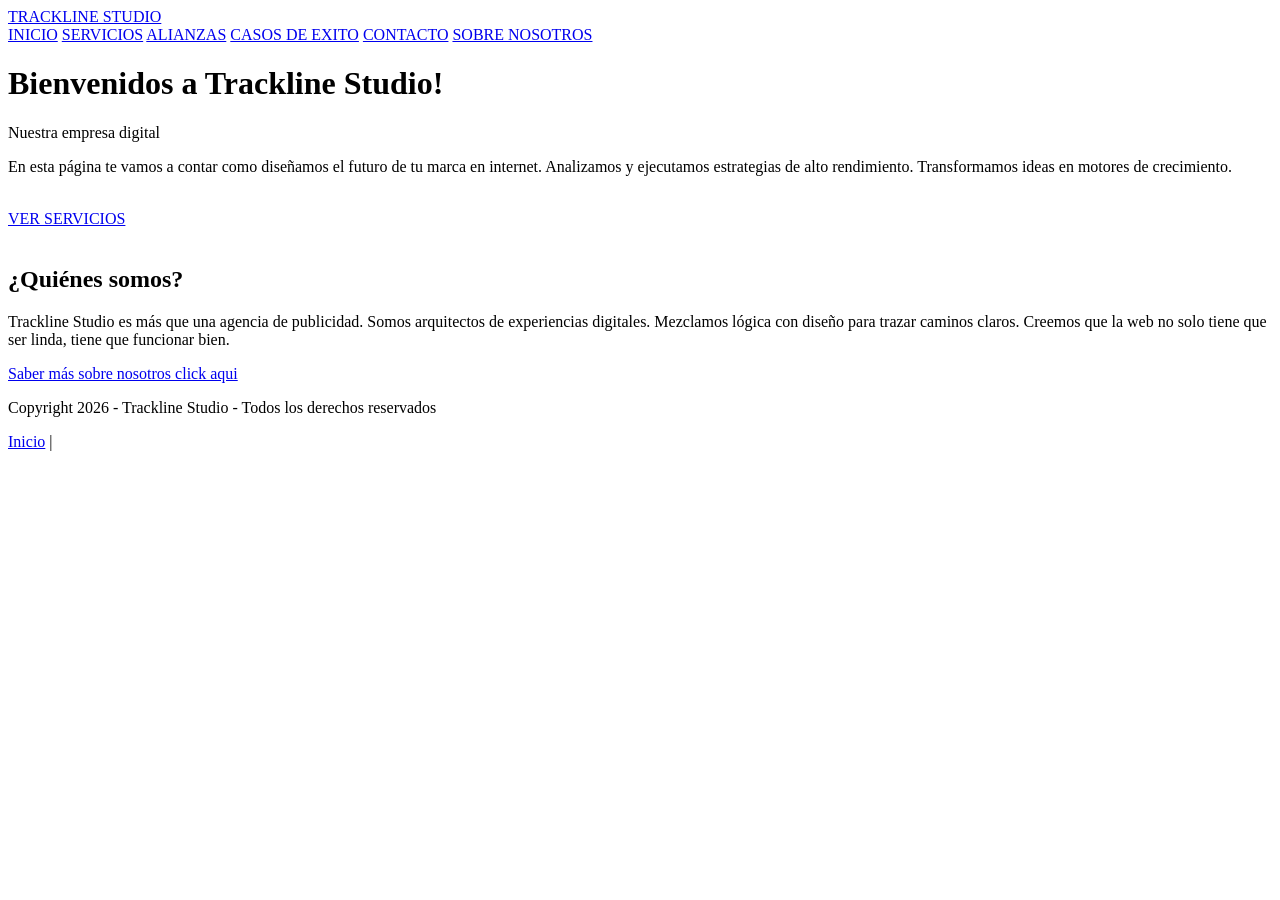
==== index.html @ 7a0ad81f "Subo avance inicial del proyecto" ====
<!DOCTYPE html>
<html>

<head>
    <meta charset="utf-8">
    <title>PÁGINA PRINCIPAL - TRACKLINE STUDIO</title>
    <link rel="stylesheet" href="estilos.css">
</head>

<body>
    <header>
        <a href="index.html" class="logo">TRACKLINE STUDIO</a>
        <nav>
            <a href="index.html" class="active">INICIO</a>
            <a href="servicios.html">SERVICIOS</a>
            <a href="alianzas.html">ALIANZAS</a>
            <a href="casos_de_exito.html">CASOS DE EXITO</a>
            <a href="contacto.html">CONTACTO</a>
            <a href="sobre_nosotros.html">SOBRE NOSOTROS</a>
        </nav>
    </header>

    <div class="container">
        <h1>Bienvenidos a Trackline Studio!</h1>
        <p class="section-tag">Nuestra empresa digital</p>
        <p class="section-desc">
            En esta página te vamos a contar como diseñamos el futuro de tu marca en internet.
            Analizamos y ejecutamos estrategias de alto rendimiento. Transformamos ideas en motores de crecimiento.
        </p>

        <br>
        <a href="servicios.html" class="btn btn-primary">VER SERVICIOS</a>

        <br><br>

        <h2>¿Quiénes somos?</h2>
        <p>
            Trackline Studio es más que una agencia de publicidad. Somos arquitectos de experiencias digitales.
            Mezclamos lógica con diseño para trazar caminos claros.
            Creemos que la web no solo tiene que ser linda, tiene que funcionar bien.
        </p>
        <a href="sobre_nosotros.html">Saber más sobre nosotros click aqui</a>
    </div>
    <footer>
        <p>Copyright 2026 - Trackline Studio - Todos los derechos reservados</p>
        <div class="footer-bottom">
            <a href="index.html">Inicio</a> |
        </div>
    </footer>
</body>

</html>
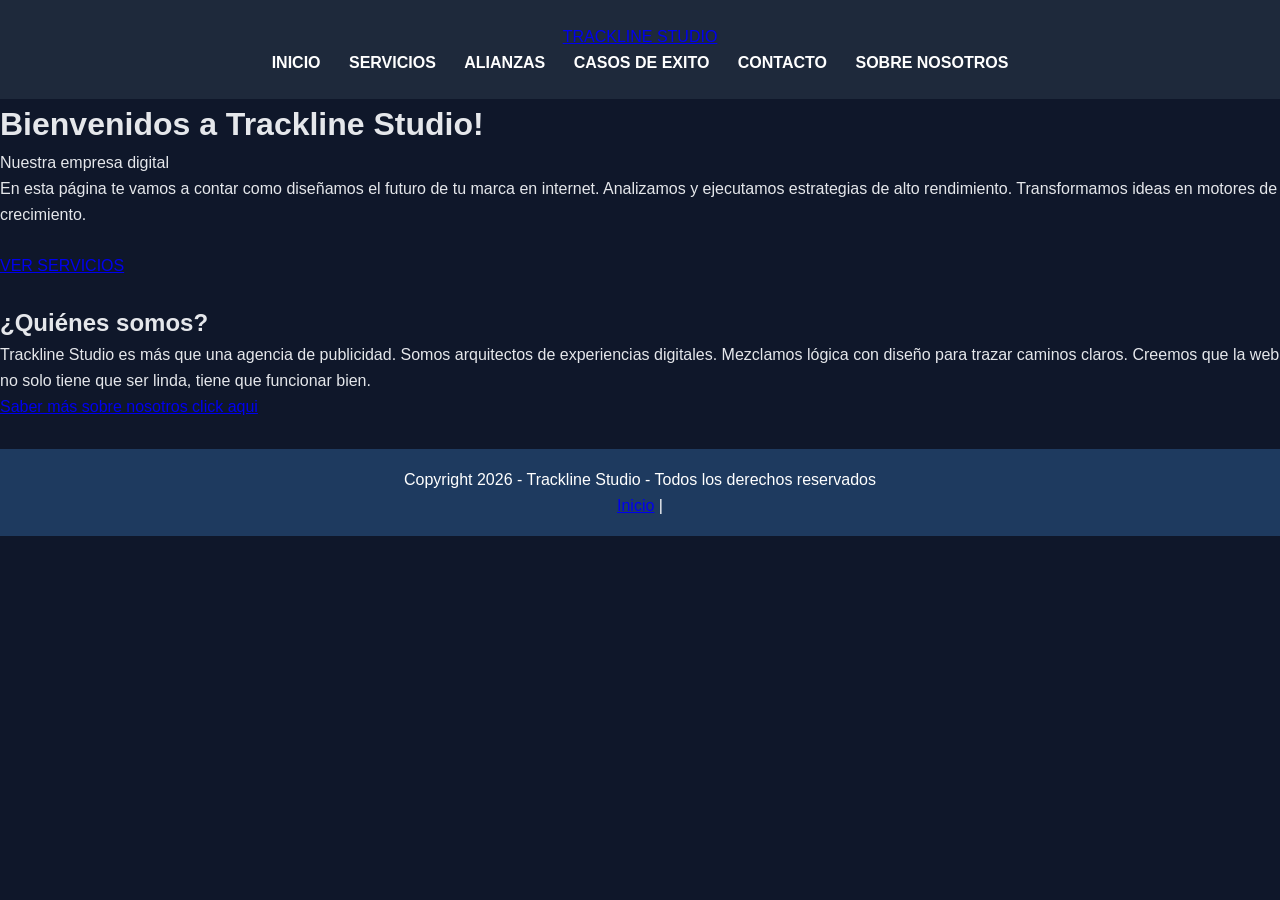
==== commit 460cf30a: "Update index.html" ====
--- a/index.html
+++ b/index.html
@@ -4,7 +4,7 @@
 <head>
     <meta charset="utf-8">
     <title>PÁGINA PRINCIPAL - TRACKLINE STUDIO</title>
-    <link rel="stylesheet" href="estilos.css">
+    <link rel="stylesheet" href="estilos/estilos.css">
 </head>
 
 <body>
--- a/estilos/estilos.css
+++ b/estilos/estilos.css
@@ -0,0 +1,157 @@
+* {
+  margin: 0;
+  padding: 0;
+  box-sizing: border-box;
+}
+
+body {
+  font-family: Arial, Helvetica, sans-serif;
+  font-size: 16px;
+  line-height: 1.6;
+  background-color: #0f172a;   /* azul oscuro elegante */
+  color: #e5e7eb;              /* gris claro */
+}
+body_anterior {
+  background-color: var(--bg-dark);
+  color: var(--text-main);
+  font-family: var(--font-family);
+  margin: 0;
+  line-height: 1.6;
+}
+
+header {
+  background-color: #1e293b;
+  color: #e5e7eb;              /* gris claro */
+  text-align: center;
+  padding: 24px 16px;
+}
+
+header h1 {
+  font-size: 2rem;
+  margin-bottom: 14px;
+}
+
+nav ul {
+  list-style: none;
+}
+
+nav li {
+  display: inline-block;
+  margin: 0 10px;
+}
+
+nav a {
+  color: #ffffff;
+  text-decoration: none;
+  font-weight: bold;
+  padding: 8px 12px;
+  border-radius: 6px;
+}
+
+nav a:hover {
+  background-color: rgba(255, 255, 255, 0.18);
+}
+
+main {
+  max-width: 800px;
+  margin: 40px auto;
+}
+
+main h2 {
+  font-size: 1.8rem;
+  color: #1e3a5f;
+  margin-bottom: 20px;
+}
+
+main p {
+  margin-top: 16px;
+  font-size: 1.05rem;
+}
+
+img {
+  max-width: 100%;
+  height: auto;
+  border-radius: 10px;
+}
+
+main ul {
+  list-style: none;
+  padding: 0;
+}
+
+main li {
+  background: #1e293b;
+  margin: 15px auto;
+  padding: 18px;
+  border-radius: 10px;
+  max-width: 500px;
+  text-align: center;
+  color: #e5e7eb;
+  font-size: 18px;
+}
+
+main a {
+  color: #2563eb;
+  text-decoration: none;
+  font-weight: bold;
+}
+
+main a:hover {
+  text-decoration: underline;
+}
+
+footer {
+  margin-top: 30px;
+  background-color: #1e3a5f;
+  color: #ffffff;
+  text-align: center;
+  padding: 18px;
+}
+
+:root {
+
+  --bg-dark: #0B1E33;
+  --bg-card: #162D44;
+  --accent-lime: #B2FF41;
+  --text-main: #ffffff;
+  --text-muted: #8A9BA8;
+  --border-glow: rgba(178, 255, 65, 0.3);
+
+  
+  --font-family: 'Inter', sans-serif;
+}
+
+
+
+
+.card {
+  background-color: var(--bg-card);
+  border: 1px solid var(--text-muted);
+  border-radius: 8px;
+  padding: 20px;
+  transition: all 0.3s ease;
+}
+
+.card:hover {
+  border-color: var(--accent-lime);
+  box-shadow: 0 0 15px var(--border-glow);
+}
+
+
+.btn-cta {
+  background-color: var(--accent-lime);
+  color: var(--bg-dark);
+  padding: 10px 20px;
+  border-radius: 5px;
+  font-weight: bold;
+  text-transform: uppercase;
+  border: none;
+  cursor: pointer;
+}
+
+
+.line-accent {
+  height: 2px;
+  background-color: var(--accent-lime);
+  box-shadow: 0 0 8px var(--accent-lime);
+}
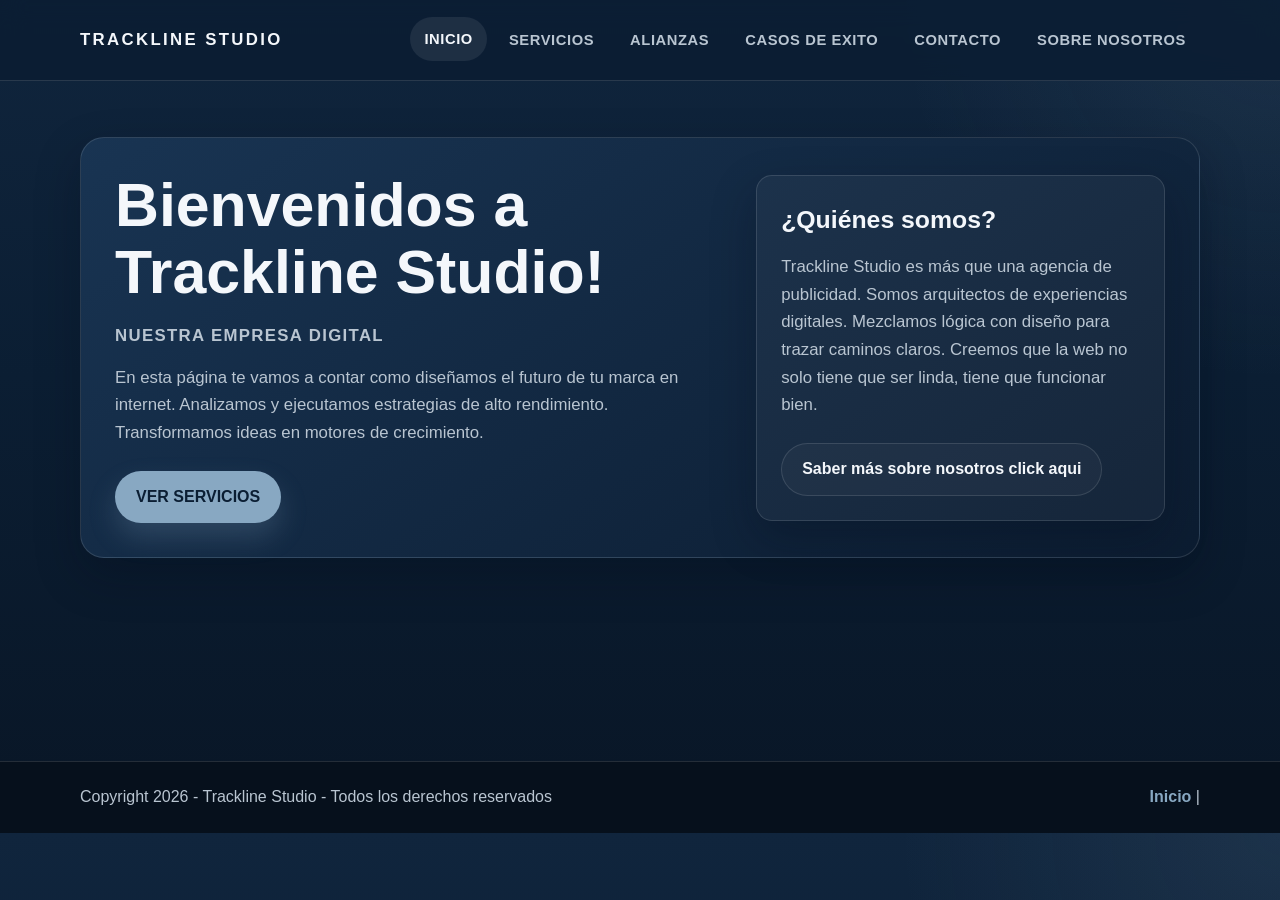
==== commit 7ead9641: "style: ajuste de estilos generales y unificación visual del sitio." ====
--- a/index.html
+++ b/index.html
@@ -1,52 +1,62 @@
 <!DOCTYPE html>
-<html>
-
+<html lang="es">
 <head>
-    <meta charset="utf-8">
+    <meta charset="UTF-8">
+    <meta name="viewport" content="width=device-width, initial-scale=1.0">
     <title>PÁGINA PRINCIPAL - TRACKLINE STUDIO</title>
     <link rel="stylesheet" href="estilos/estilos.css">
 </head>
-
-<body>
-    <header>
-        <a href="index.html" class="logo">TRACKLINE STUDIO</a>
-        <nav>
-            <a href="index.html" class="active">INICIO</a>
-            <a href="servicios.html">SERVICIOS</a>
-            <a href="alianzas.html">ALIANZAS</a>
-            <a href="casos_de_exito.html">CASOS DE EXITO</a>
-            <a href="contacto.html">CONTACTO</a>
-            <a href="sobre_nosotros.html">SOBRE NOSOTROS</a>
-        </nav>
+<body class="home-page">
+    <header class="site-header">
+        <div class="site-header-inner">
+            <a href="index.html" class="logo">TRACKLINE STUDIO</a>
+            <nav class="site-nav" aria-label="Principal">
+                <a href="index.html" class="active" aria-current="page">INICIO</a>
+                <a href="servicios.html">SERVICIOS</a>
+                <a href="alianzas.html">ALIANZAS</a>
+                <a href="casos_de_exito.html">CASOS DE EXITO</a>
+                <a href="contacto.html">CONTACTO</a>
+                <a href="sobre_nosotros.html">SOBRE NOSOTROS</a>
+            </nav>
+        </div>
     </header>
 
-    <div class="container">
-        <h1>Bienvenidos a Trackline Studio!</h1>
-        <p class="section-tag">Nuestra empresa digital</p>
-        <p class="section-desc">
-            En esta página te vamos a contar como diseñamos el futuro de tu marca en internet.
-            Analizamos y ejecutamos estrategias de alto rendimiento. Transformamos ideas en motores de crecimiento.
-        </p>
+    <main class="page-shell">
+        <div class="container">
+            <section class="page-hero hero-split">
+                <div>
+                    <h1>Bienvenidos a Trackline Studio!</h1>
+                    <p class="section-tag">Nuestra empresa digital</p>
+                    <p class="section-desc">
+                        En esta página te vamos a contar como diseñamos el futuro de tu marca en internet.
+                        Analizamos y ejecutamos estrategias de alto rendimiento. Transformamos ideas en motores de crecimiento.
+                    </p>
+                    <div class="hero-actions">
+                        <a href="servicios.html" class="btn btn-primary">VER SERVICIOS</a>
+                    </div>
+                </div>
+                <aside class="hero-note">
+                    <h2>¿Quiénes somos?</h2>
+                    <p>
+                        Trackline Studio es más que una agencia de publicidad. Somos arquitectos de experiencias digitales.
+                        Mezclamos lógica con diseño para trazar caminos claros.
+                        Creemos que la web no solo tiene que ser linda, tiene que funcionar bien.
+                    </p>
+                    <div class="hero-actions">
+                        <a href="sobre_nosotros.html" class="btn btn-secondary">Saber más sobre nosotros click aqui</a>
+                    </div>
+                </aside>
+            </section>
+        </div>
+    </main>
 
-        <br>
-        <a href="servicios.html" class="btn btn-primary">VER SERVICIOS</a>
-
-        <br><br>
-
-        <h2>¿Quiénes somos?</h2>
-        <p>
-            Trackline Studio es más que una agencia de publicidad. Somos arquitectos de experiencias digitales.
-            Mezclamos lógica con diseño para trazar caminos claros.
-            Creemos que la web no solo tiene que ser linda, tiene que funcionar bien.
-        </p>
-        <a href="sobre_nosotros.html">Saber más sobre nosotros click aqui</a>
-    </div>
-    <footer>
-        <p>Copyright 2026 - Trackline Studio - Todos los derechos reservados</p>
-        <div class="footer-bottom">
-            <a href="index.html">Inicio</a> |
+    <footer class="site-footer">
+        <div class="footer-inner">
+            <p>Copyright 2026 - Trackline Studio - Todos los derechos reservados</p>
+            <div class="footer-bottom">
+                <a href="index.html">Inicio</a> |
+            </div>
         </div>
     </footer>
 </body>
-
 </html>
--- a/estilos/estilos.css
+++ b/estilos/estilos.css
@@ -1,157 +1,622 @@
+:root {
+  --bg-dark: #0b1e33;
+  --bg-surface: #122944;
+  --bg-surface-soft: #193553;
+  --bg-highlight: #eaf1f7;
+  --accent: #88a8c2;
+  --accent-soft: rgba(136, 168, 194, 0.16);
+  --text-main: #f4f7fb;
+  --text-muted: #b9c5d1;
+  --text-dark: #16304d;
+  --border-soft: rgba(255, 255, 255, 0.12);
+  --shadow-soft: 0 18px 45px rgba(3, 12, 24, 0.28);
+  --radius-lg: 24px;
+  --radius-md: 16px;
+  --radius-sm: 10px;
+  --content-width: 1120px;
+  --font-family: Arial, Helvetica, sans-serif;
+}
+
 * {
   margin: 0;
   padding: 0;
   box-sizing: border-box;
 }
 
+html {
+  scroll-behavior: smooth;
+}
+
 body {
-  font-family: Arial, Helvetica, sans-serif;
+  font-family: var(--font-family);
   font-size: 16px;
-  line-height: 1.6;
-  background-color: #0f172a;   /* azul oscuro elegante */
-  color: #e5e7eb;              /* gris claro */
-}
-body_anterior {
-  background-color: var(--bg-dark);
+  line-height: 1.65;
   color: var(--text-main);
-  font-family: var(--font-family);
-  margin: 0;
-  line-height: 1.6;
-}
-
-header {
-  background-color: #1e293b;
-  color: #e5e7eb;              /* gris claro */
-  text-align: center;
-  padding: 24px 16px;
-}
-
-header h1 {
-  font-size: 2rem;
-  margin-bottom: 14px;
-}
-
-nav ul {
-  list-style: none;
-}
-
-nav li {
-  display: inline-block;
-  margin: 0 10px;
-}
-
-nav a {
-  color: #ffffff;
-  text-decoration: none;
-  font-weight: bold;
-  padding: 8px 12px;
-  border-radius: 6px;
-}
-
-nav a:hover {
-  background-color: rgba(255, 255, 255, 0.18);
-}
-
-main {
-  max-width: 800px;
-  margin: 40px auto;
-}
-
-main h2 {
-  font-size: 1.8rem;
-  color: #1e3a5f;
-  margin-bottom: 20px;
-}
-
-main p {
-  margin-top: 16px;
-  font-size: 1.05rem;
+  background:
+    radial-gradient(circle at top right, rgba(136, 168, 194, 0.1), transparent 25%),
+    linear-gradient(180deg, #10253d 0%, var(--bg-dark) 45%, #091626 100%);
+}
+
+a {
+  color: inherit;
 }
 
 img {
+  display: block;
   max-width: 100%;
   height: auto;
-  border-radius: 10px;
-}
-
-main ul {
+  border-radius: var(--radius-md);
+}
+
+.site-header {
+  position: sticky;
+  top: 0;
+  z-index: 20;
+  backdrop-filter: blur(12px);
+  background-color: rgba(11, 30, 51, 0.92);
+  border-bottom: 1px solid var(--border-soft);
+}
+
+.site-header-inner,
+.container,
+.footer-inner {
+  width: min(calc(100% - 40px), var(--content-width));
+  margin: 0 auto;
+}
+
+.site-header-inner {
+  display: flex;
+  align-items: center;
+  justify-content: space-between;
+  gap: 24px;
+  padding: 18px 0;
+}
+
+.logo {
+  color: var(--text-main);
+  text-decoration: none;
+  font-size: 1.05rem;
+  font-weight: 700;
+  letter-spacing: 0.14em;
+}
+
+.site-nav {
+  display: flex;
+  flex-wrap: wrap;
+  justify-content: flex-end;
+  gap: 8px;
+}
+
+.site-nav a {
+  color: var(--text-muted);
+  text-decoration: none;
+  font-size: 0.92rem;
+  font-weight: 600;
+  letter-spacing: 0.04em;
+  padding: 10px 14px;
+  border-radius: 999px;
+  transition: background-color 0.25s ease, color 0.25s ease, transform 0.25s ease;
+}
+
+.site-nav a:hover,
+.site-nav a:focus-visible,
+.site-nav a.active {
+  color: var(--text-main);
+  background-color: rgba(255, 255, 255, 0.08);
+  transform: translateY(-1px);
+}
+
+.page-shell {
+  padding: 56px 0 72px;
+}
+
+.home-page .page-shell {
+  min-height: calc(100vh - 220px);
+}
+
+.page-hero {
+  display: grid;
+  gap: 28px;
+  align-items: center;
+  padding: 34px;
+  margin-bottom: 36px;
+  background: linear-gradient(145deg, rgba(25, 53, 83, 0.98), rgba(12, 29, 49, 0.98));
+  border: 1px solid var(--border-soft);
+  border-radius: var(--radius-lg);
+  box-shadow: var(--shadow-soft);
+}
+
+.hero-split {
+  grid-template-columns: minmax(0, 1.2fr) minmax(260px, 0.8fr);
+}
+
+.eyebrow {
+  display: inline-flex;
+  align-items: center;
+  gap: 8px;
+  margin-bottom: 14px;
+  color: var(--accent);
+  font-size: 0.82rem;
+  font-weight: 700;
+  letter-spacing: 0.12em;
+  text-transform: uppercase;
+}
+
+.eyebrow::before {
+  content: "";
+  width: 26px;
+  height: 2px;
+  border-radius: 999px;
+  background-color: currentColor;
+}
+
+.page-hero h1 {
+  font-size: clamp(2.2rem, 5vw, 3.8rem);
+  line-height: 1.1;
+  margin-bottom: 16px;
+}
+
+.page-hero p {
+  max-width: 62ch;
+  color: var(--text-muted);
+  font-size: 1.05rem;
+}
+
+.hero-actions {
+  display: flex;
+  flex-wrap: wrap;
+  gap: 14px;
+  margin-top: 24px;
+}
+
+.btn {
+  display: inline-flex;
+  align-items: center;
+  justify-content: center;
+  min-height: 46px;
+  padding: 12px 20px;
+  border-radius: 999px;
+  text-decoration: none;
+  font-weight: 700;
+  cursor: pointer;
+  border: 1px solid transparent;
+  transition: transform 0.25s ease, box-shadow 0.25s ease, background-color 0.25s ease;
+}
+
+.btn:hover,
+.btn:focus-visible {
+  transform: translateY(-2px);
+}
+
+.btn-primary {
+  color: var(--bg-dark);
+  background-color: var(--accent);
+  box-shadow: 0 14px 28px rgba(136, 168, 194, 0.22);
+}
+
+.btn-secondary {
+  color: var(--text-main);
+  border-color: var(--border-soft);
+  background-color: rgba(255, 255, 255, 0.03);
+}
+
+.hero-note,
+.highlight-box,
+.stat-card,
+.content-card,
+.service-card,
+.case-card,
+.contact-card,
+.panel {
+  background-color: rgba(255, 255, 255, 0.04);
+  border: 1px solid var(--border-soft);
+  border-radius: var(--radius-md);
+  box-shadow: var(--shadow-soft);
+}
+
+.hero-note {
+  padding: 24px;
+}
+
+.hero-note h2,
+.section-heading {
+  font-size: 1.55rem;
+  margin-bottom: 12px;
+  color: var(--text-main);
+}
+
+.section-tag {
+  display: inline-block;
+  margin-bottom: 14px;
+  color: var(--accent);
+  font-size: 0.95rem;
+  font-weight: 700;
+  letter-spacing: 0.08em;
+  text-transform: uppercase;
+}
+
+.section-desc {
+  color: var(--text-muted);
+}
+
+.hero-note p,
+.section-intro,
+.content-card p,
+.service-card p,
+.case-card p,
+.contact-card p,
+.panel p {
+  color: var(--text-muted);
+}
+
+.section-block {
+  margin-bottom: 34px;
+}
+
+.page-content {
+  display: grid;
+  gap: 24px;
+}
+
+.section-header {
+  margin-bottom: 22px;
+}
+
+.section-header h2 {
+  font-size: 1.9rem;
+  margin-bottom: 8px;
+}
+
+.section-header p {
+  max-width: 70ch;
+  color: var(--text-muted);
+}
+
+.stats-grid,
+.service-grid,
+.content-grid,
+.case-grid,
+.contact-layout,
+.two-column {
+  display: grid;
+  gap: 20px;
+}
+
+.stats-grid {
+  grid-template-columns: repeat(3, minmax(0, 1fr));
+  margin-bottom: 34px;
+}
+
+.stat-card {
+  padding: 22px;
+}
+
+.stat-card strong {
+  display: block;
+  margin-bottom: 6px;
+  color: var(--accent);
+  font-size: 1.9rem;
+  line-height: 1;
+}
+
+.stat-card span {
+  color: var(--text-muted);
+  font-size: 0.96rem;
+}
+
+.content-grid,
+.service-grid,
+.case-grid {
+  grid-template-columns: repeat(2, minmax(0, 1fr));
+}
+
+.content-card,
+.service-card,
+.case-card,
+.contact-card,
+.panel {
+  padding: 24px;
+}
+
+.content-card h3,
+.service-card h3,
+.case-card h3,
+.contact-card h2,
+.panel h2,
+.panel h3 {
+  margin-bottom: 12px;
+  font-size: 1.25rem;
+}
+
+.service-card ul,
+.case-card ul,
+.list-clean,
+.link-list {
   list-style: none;
-  padding: 0;
-}
-
-main li {
-  background: #1e293b;
-  margin: 15px auto;
-  padding: 18px;
-  border-radius: 10px;
-  max-width: 500px;
+}
+
+.service-card li,
+.case-card li,
+.list-clean li,
+.link-list li {
+  position: relative;
+  padding-left: 20px;
+  margin-top: 10px;
+  color: var(--text-muted);
+}
+
+.service-card li::before,
+.case-card li::before,
+.list-clean li::before,
+.link-list li::before {
+  content: "";
+  position: absolute;
+  top: 11px;
+  left: 0;
+  width: 8px;
+  height: 8px;
+  border-radius: 50%;
+  background-color: var(--accent);
+}
+
+.content-card a:not(.btn),
+.panel a:not(.btn),
+.footer-nav a {
+  color: var(--accent);
+  text-decoration: none;
+  font-weight: 700;
+}
+
+.content-card a:not(.btn):hover,
+.panel a:not(.btn):hover,
+.footer-nav a:hover {
+  text-decoration: underline;
+}
+
+.case-card {
+  overflow: hidden;
+  transition: transform 0.25s ease, box-shadow 0.25s ease, border-color 0.25s ease;
+}
+
+.case-card:hover,
+.case-card:focus-within {
+  transform: translateY(-6px);
+  border-color: rgba(136, 168, 194, 0.4);
+  box-shadow: 0 22px 44px rgba(3, 12, 24, 0.34);
+}
+
+.case-media {
+  margin-bottom: 18px;
+}
+
+.case-media img {
+  width: 100%;
+  aspect-ratio: 16 / 10;
+  object-fit: cover;
+}
+
+.case-kpi {
+  display: inline-flex;
+  margin-bottom: 14px;
+  padding: 6px 12px;
+  border-radius: 999px;
+  background-color: var(--accent-soft);
+  color: var(--accent);
+  font-size: 0.84rem;
+  font-weight: 700;
+}
+
+.two-column {
+  grid-template-columns: repeat(2, minmax(0, 1fr));
+}
+
+.highlight-box {
+  padding: 24px;
+}
+
+.highlight-box p + p {
+  margin-top: 14px;
+}
+
+.contact-layout {
+  grid-template-columns: minmax(0, 1.25fr) minmax(280px, 0.75fr);
+  align-items: start;
+}
+
+.contact-layout + .section-block {
+  margin-top: 18px;
+}
+
+.contact-form {
+  display: grid;
+  gap: 16px;
+}
+
+.contact-form label {
+  display: block;
+  margin-bottom: 8px;
+  color: var(--text-main);
+  font-weight: 600;
+}
+
+.contact-form input,
+.contact-form textarea {
+  width: 100%;
+  padding: 14px 16px;
+  color: var(--text-main);
+  font: inherit;
+  border: 1px solid rgba(255, 255, 255, 0.15);
+  border-radius: 12px;
+  background-color: rgba(7, 19, 31, 0.55);
+}
+
+.contact-form input:focus,
+.contact-form textarea:focus {
+  outline: 2px solid rgba(136, 168, 194, 0.25);
+  border-color: var(--accent);
+}
+
+.contact-form textarea {
+  min-height: 150px;
+  resize: vertical;
+}
+
+.contact-meta dt {
+  color: var(--accent);
+  font-weight: 700;
+  margin-top: 16px;
+}
+
+.contact-meta dd {
+  margin-top: 6px;
+  color: var(--text-muted);
+}
+
+.footer-bottom {
+  color: var(--text-muted);
+}
+
+.footer-bottom a {
+  color: var(--accent);
+  text-decoration: none;
+  font-weight: 700;
+}
+
+.footer-bottom a:hover {
+  text-decoration: underline;
+}
+
+.site-footer {
+  border-top: 1px solid var(--border-soft);
+  background-color: rgba(6, 16, 27, 0.9);
+}
+
+.footer-inner {
+  display: flex;
+  flex-wrap: wrap;
+  align-items: center;
+  justify-content: space-between;
+  gap: 14px;
+  padding: 22px 0;
+}
+
+.footer-inner p {
+  color: var(--text-muted);
+}
+
+.footer-nav {
+  display: flex;
+  flex-wrap: wrap;
+  gap: 16px;
+}
+
+.legacy-page main {
+  width: min(calc(100% - 40px), 860px);
+  margin: 42px auto 64px;
+}
+
+.legacy-page main h2 {
+  margin-top: 24px;
+  margin-bottom: 12px;
+  font-size: 1.6rem;
+}
+
+.legacy-page main p,
+.legacy-page main li {
+  color: var(--text-muted);
+}
+
+.legacy-page main p + p,
+.legacy-page main ul + p,
+.legacy-page main p + ul {
+  margin-top: 16px;
+}
+
+.legacy-page main ul {
+  padding-left: 22px;
+}
+
+.legacy-page main li + li {
+  margin-top: 10px;
+}
+
+.legacy-page main a {
+  color: var(--accent);
+  font-weight: 700;
+}
+
+.legacy-page footer {
+  padding: 22px 20px;
   text-align: center;
-  color: #e5e7eb;
-  font-size: 18px;
-}
-
-main a {
-  color: #2563eb;
-  text-decoration: none;
-  font-weight: bold;
-}
-
-main a:hover {
-  text-decoration: underline;
-}
-
-footer {
-  margin-top: 30px;
-  background-color: #1e3a5f;
-  color: #ffffff;
+  border-top: 1px solid var(--border-soft);
+  background-color: rgba(6, 16, 27, 0.9);
+}
+
+.legacy-page footer p {
+  color: var(--text-muted);
+  margin-bottom: 8px;
+}
+
+.legacy-intro {
+  width: min(calc(100% - 40px), 860px);
+  margin: 38px auto 0;
   text-align: center;
-  padding: 18px;
-}
-
-:root {
-
-  --bg-dark: #0B1E33;
-  --bg-card: #162D44;
-  --accent-lime: #B2FF41;
-  --text-main: #ffffff;
-  --text-muted: #8A9BA8;
-  --border-glow: rgba(178, 255, 65, 0.3);
-
-  
-  --font-family: 'Inter', sans-serif;
-}
-
-
-
-
-.card {
-  background-color: var(--bg-card);
-  border: 1px solid var(--text-muted);
-  border-radius: 8px;
-  padding: 20px;
-  transition: all 0.3s ease;
-}
-
-.card:hover {
-  border-color: var(--accent-lime);
-  box-shadow: 0 0 15px var(--border-glow);
-}
-
-
-.btn-cta {
-  background-color: var(--accent-lime);
-  color: var(--bg-dark);
-  padding: 10px 20px;
-  border-radius: 5px;
-  font-weight: bold;
-  text-transform: uppercase;
-  border: none;
-  cursor: pointer;
-}
-
-
-.line-accent {
-  height: 2px;
-  background-color: var(--accent-lime);
-  box-shadow: 0 0 8px var(--accent-lime);
-}
+}
+
+.legacy-intro h1 {
+  font-size: clamp(2rem, 4vw, 2.8rem);
+  margin-bottom: 8px;
+}
+
+.legacy-intro p {
+  color: var(--text-muted);
+}
+
+@media (max-width: 900px) {
+  .site-header-inner,
+  .footer-inner {
+    flex-direction: column;
+    align-items: flex-start;
+  }
+
+  .site-nav {
+    justify-content: flex-start;
+  }
+
+  .hero-split,
+  .stats-grid,
+  .content-grid,
+  .service-grid,
+  .case-grid,
+  .contact-layout,
+  .two-column {
+    grid-template-columns: 1fr;
+  }
+
+  .page-shell {
+    padding: 36px 0 56px;
+  }
+}
+
+@media (max-width: 640px) {
+  .site-header-inner,
+  .container,
+  .footer-inner {
+    width: min(calc(100% - 28px), var(--content-width));
+  }
+
+  .page-hero,
+  .content-card,
+  .service-card,
+  .case-card,
+  .contact-card,
+  .panel,
+  .highlight-box {
+    padding: 22px;
+  }
+
+  .site-nav a {
+    width: 100%;
+    text-align: center;
+  }
+}
